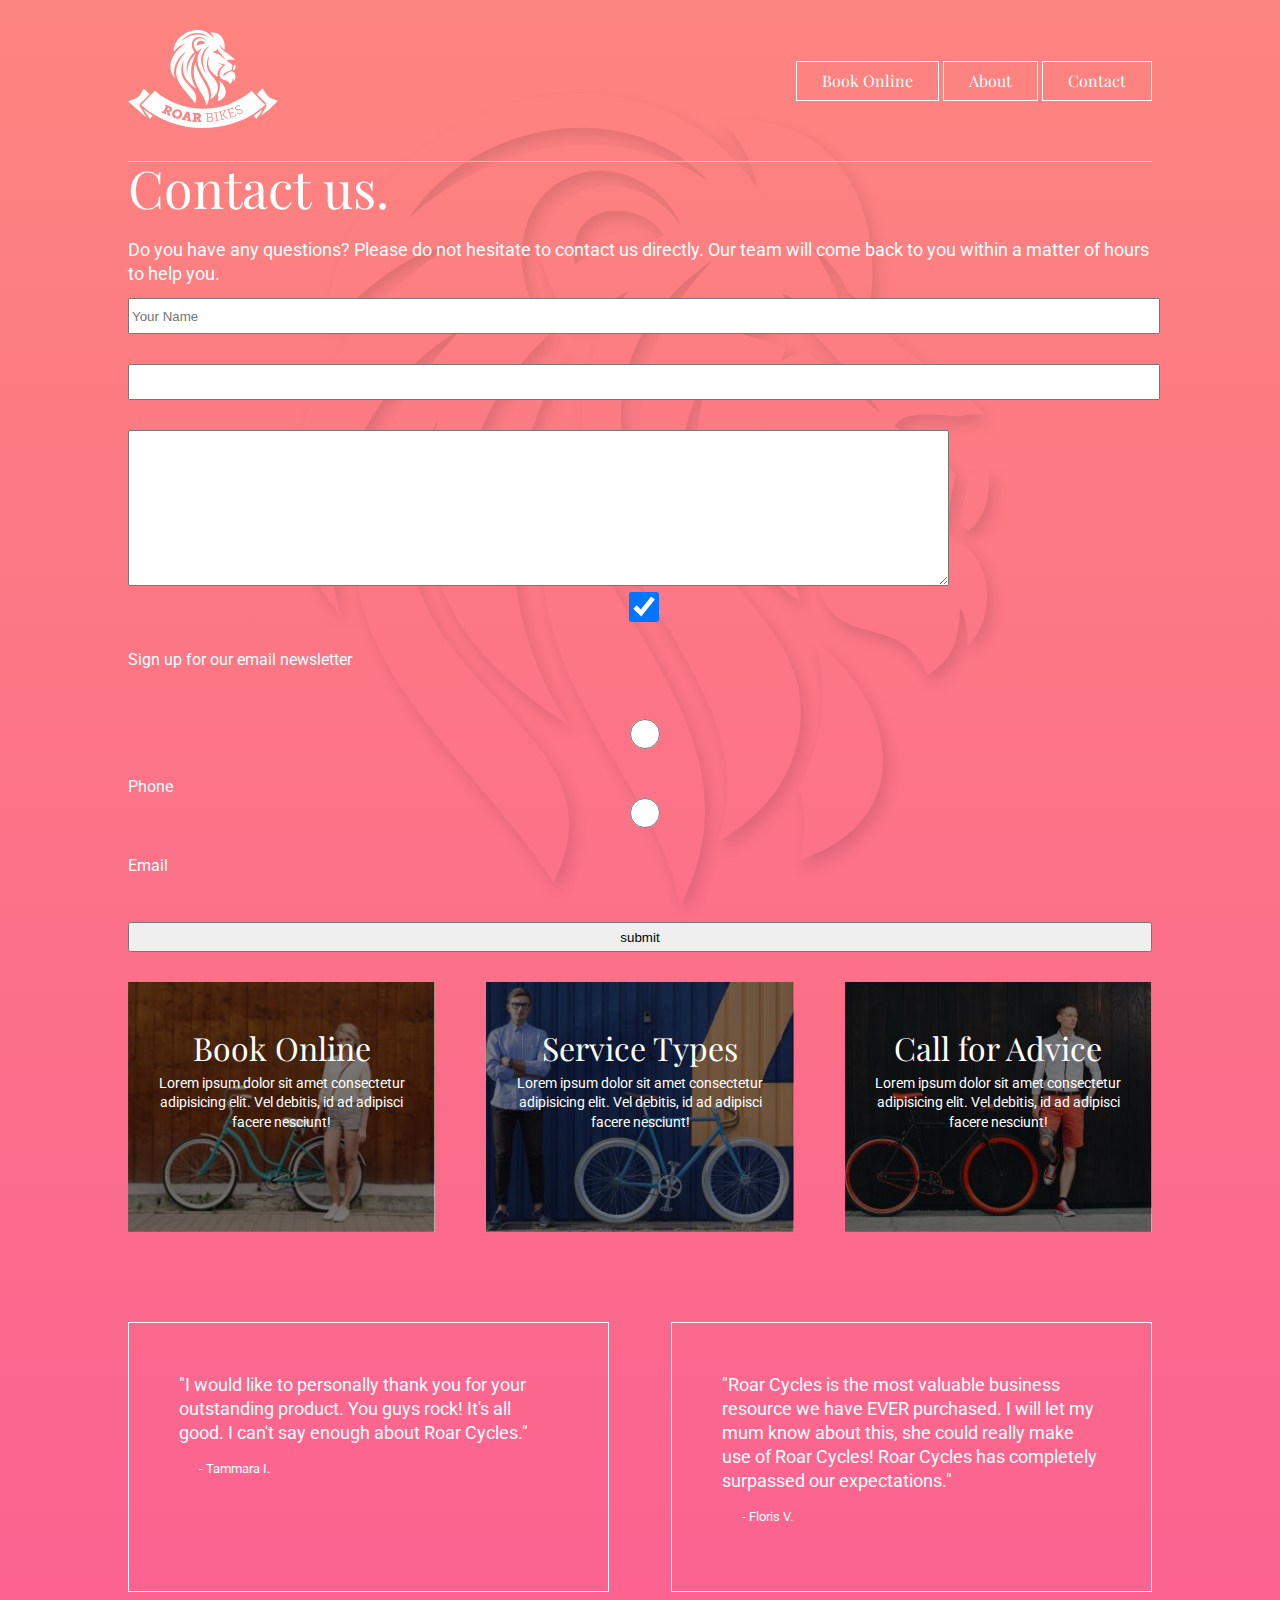
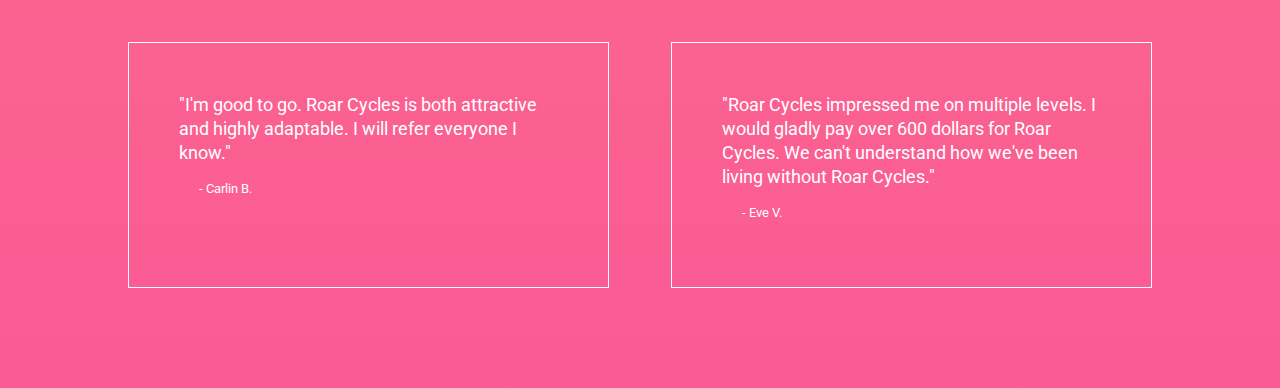
==== contact-us.html @ 0a33a4aa "first commit" ====
<!DOCTYPE html>
<html lang="en">
<head>
    <meta charset="UTF-8">
    <meta name="viewport" content="width=device-width, initial-scale=1.0">
    <meta http-equiv="X-UA-Compatible" content="ie=edge">
    <title>Mobile bike repairs anywhere in greater Dublin, Ireland.</title>
    <link rel="stylesheet" href="cssreset-meyers.css">
    <link rel="stylesheet" href="style.css">
    <link href="https://fonts.googleapis.com/css?family=Playfair+Display|Roboto:300" 
    rel="stylesheet">
    <link rel="stylesheet" href="https://use.fontawesome.com/releases/v5.8.1/css/all.css" integrity="sha384-50oBUHEmvpQ+1lW4y57PTFmhCaXp0ML5d60M1M7uH2+nqUivzIebhndOJK28anvf" crossorigin="anonymous">
</head>
<body>

    <div class="container">

        <header>
            <div class="logo">
                <a href="index.html">
                    <img src="images/logo-roar-bikes.svg" alt="Roar Bike Servicing Logo">
                </a>
            </div>
            <nav>
                <div class="navButton">
                    <a href="#">Book Online</a>

                        <div class="dropdown">
                            <a href="#" class="navButton">Onsite Service</a>
                            <a href="#" class="navButton">Parts Delivery</a>
                            <a href="#" class="navButton">Request Callback</a>   
                        </div>
            
                </div>
                <div class="navButton">
                    <a href="#">About</a>
                </div>    
                <div class="navButton">
                    <a href="contact-us.html">Contact</a>
                </div>
            </nav>

        </header>
        <div class="hero">
            <div class=".hero-box1">
                <h1>Contact us.</h1>
                <p>Do you have any questions? Please do not hesitate to contact us directly. Our team will come back to you within a matter of hours to help you.</p>
                <form action="mail.php" method="post">
                    <input type="text" id="name" name="name" placeholder="Your Name">
                    <input type="text" id="email" name="email">
                    <textarea name="message" id="message" cols="100" rows="10" maxlength="10"></textarea>
                    <input type="checkbox" id="newsletter" name="newsletter" value="yes-please" checked>
                    <label for="newsletter">Sign up for our email newsletter</label>
                    <br/><br/><br/><br/>
                    <input type="radio" name="contact-pref" id="Phone" value="Email">
                    <label for="Phone">Phone</label>
                    <input type="radio" name="contact-pref" id="Email" value="Phone">
                    <label for="Email">Email</label>
                    <br/><br/><br/><br/>
                    <input type="submit" value="submit">
                </form>
            </div>
        </div>

            <div class="cards">

            <div class="card1">
                <a href="#">
                    <i class="fas fa-bicycle"></i>
                    <h2>Book Online</h2>
                    <p>Lorem ipsum dolor sit amet consectetur adipisicing elit. Vel debitis, id ad adipisci facere nesciunt!</p>
                </a>
            </div>

            <div class="card2">
                <a href="#">
                    <i class="fas fa-cogs"></i>
                    <h2>Service Types</h2>
                    <p>Lorem ipsum dolor sit amet consectetur adipisicing elit. Vel debitis, id ad adipisci facere nesciunt!</p>
                </a>
            </div>

            <div class="card3">
                <a href="#">
                    <i class="fas fa-phone"></i>
                    <h2>Call for Advice</h2>
                    <p>Lorem ipsum dolor sit amet consectetur adipisicing elit. Vel debitis, id ad adipisci facere nesciunt!</p>
                </a>
            </div>

        </div>





        <div class="testimonials">
            <div class="tbox">
                <p>"I would like to personally thank you for your outstanding product. You guys rock! It's all good. I can't say enough about Roar Cycles."</p>
                <p>- Tammara I.</p>
            </div>
            <div class="tbox">
                <p>"Roar Cycles is the most valuable business resource we have EVER purchased. I will let my mum know about this, she could really make use of Roar Cycles! Roar Cycles has completely surpassed our expectations."</p>
                <p>- Floris V.</p>
            </div>
            <div class="tbox">
                <p>"I'm good to go. Roar Cycles is both attractive and highly adaptable. I will refer everyone I know."</p>
                <p>- Carlin B.</p>
            </div>
            <div class="tbox">
                <p>"Roar Cycles impressed me on multiple levels. I would gladly pay over 600 dollars for Roar Cycles. We can't understand how we've been living without Roar Cycles."</p>
                <p>- Eve V.</p>
            </div>
        </div>

    </div>
    
</body>
</html>
---- cssreset-meyers.css ----
/* http://meyerweb.com/eric/tools/css/reset/ 
   v2.0 | 20110126
   License: none (public domain)
*/

html, body, div, span, applet, object, iframe,
h1, h2, h3, h4, h5, h6, p, blockquote, pre,
a, abbr, acronym, address, big, cite, code,
del, dfn, em, img, ins, kbd, q, s, samp,
small, strike, strong, sub, sup, tt, var,
b, u, i, center,
dl, dt, dd, ol, ul, li,
fieldset, form, label, legend,
table, caption, tbody, tfoot, thead, tr, th, td,
article, aside, canvas, details, embed, 
figure, figcaption, footer, header, hgroup, 
menu, nav, output, ruby, section, summary,
time, mark, audio, video {
	margin: 0;
	padding: 0;
	border: 0;
	font-size: 100%;
	font: inherit;
	vertical-align: baseline;
}
/* HTML5 display-role reset for older browsers */
article, aside, details, figcaption, figure, 
footer, header, hgroup, menu, nav, section {
	display: block;
}
body {
	line-height: 1;
}
ol, ul {
	list-style: none;
}
blockquote, q {
	quotes: none;
}
blockquote:before, blockquote:after,
q:before, q:after {
	content: '';
	content: none;
}
table {
	border-collapse: collapse;
	border-spacing: 0;
}
---- style.css ----
html {
    background-image: linear-gradient(#fc5d55c1, #fa4084dc);
}

body {
    font-family: Arial, Helvetica, sans-serif;
    color: #ffffff;
    font-family: 'Roboto', sans-serif;
    padding-bottom: 100px;
    background-image: url(images/image-lion-background.png);
    background-repeat: no-repeat;
    background-position: top center;
}

.container {
    width: 1024px;
    min-height: 500px;
    margin-left: auto;
    margin-right: auto;
}
.logo
    {
    flex: 1;
}

nav {
    flex: 2;
    text-align: right;
}

nav a.navButton {
    margin-left: 30px;
}

.navButton a {
    text-decoration: none;
    color: white;
}

.dropdown {
    display: none;
    position: absolute;
    z-index: 1;
    text-align: center;
    padding-top: 20px;
}

.dropdown .navButton {
    margin-bottom: 8px;
    min-width: 140px;
}

.navButton:hover .dropdown {
    display: block;
}


header {
    display: flex;
    align-items: center;
    padding-top: 30px;
    padding-bottom: 30px;
    border-bottom: 1px solid lightgray;
}


.hero {
    min-height: 450px;
    display: flex;
    align-items: center;
}
.cards {
    display: flex;
    justify-content: space-between;
    /* Align Center is added later in the course. */
    text-align: center; 
}

.card1 {
    min-height: 250px;
    width: 30%;
    background-image: url(images/image-background-card1.jpg);
    background-size: cover;
    background-position: bottom;
    box-sizing: border-box;
}

.card2 {
    min-height: 250px;
    width: 30%;
    background-image: url(images/image-background-card2.jpg);
    background-size: cover;
    background-position: bottom;
    box-sizing: border-box;
}

.card3 {
    min-height: 250px;
    width: 30%;
    background-image: url(images/image-background-card3.jpg);
    background-size: cover;
    background-position: bottom;
    box-sizing: border-box;
}

.hero-box1 {
    flex: 2;
}

.hero-box2 {
    flex: 1;
}


h1 {
    font-family: 'Playfair Display', serif;
    font-size: 3.25rem;
    margin-bottom: 1.5rem;
}

p {
    font-size: 1.125rem;
    line-height: 1.5rem;
    margin-bottom: 0.75rem;
}

.hero-box1 p {
    padding-right: 100px;
}

.mybutton {
    text-decoration: none;
    background-color: white;
    color: #FA4083;
    font-family: 'Playfair Display', serif;
    padding-left: 25px;
    padding-right: 25px;
    padding-top: 11px;
    padding-bottom: 11px;
    display: inline-block;
    border-radius: 2px;
    box-shadow: 0px 1px 1px rgba(0, 0, 0, .5);
}

.hero-box1 a.mybutton {
    margin-top: 20px;
}

.mybutton:hover {
    background-color: rgb(0, 255, 149);
    transition-duration: 1s;

}

.navButton {
    text-decoration: none;
    color: white;
    font-family: 'Playfair Display', serif;
    padding-left: 25px;
    padding-right: 25px;
    padding-top: 11px;
    padding-bottom: 11px;
    display: inline-block;
    border-style: solid;
    border-width: 1px;
    position: relative;
}



.testimonials {
    display: flex;
    flex-wrap: wrap;
    justify-content: space-between;
    margin-top: 40px;
}

.tbox {
    width: 37%;
    padding: 50px;
    border-style: solid;
    border-width: 1px;
    margin-top: 50px;    
}

.tbox :last-child {
    font-size: .8em;
    padding-left: 20px;
  }
  
h2 {
    font-family: 'Playfair Display', serif;
    font-size: 2rem;
    margin-top: 20px;
    margin-bottom: 10px;
}

.cards p {
    font-size: 0.875rem;
    line-height: 1.2rem;

}

.cards a {
    color: white;
    text-decoration: none;
}

i {
    font-size: 80px;
}

.card1, .card2, .card3 {
    padding: 30px;
}

input {
    width: 100%;
    height: 30px;
    margin-bottom: 30px;
  }
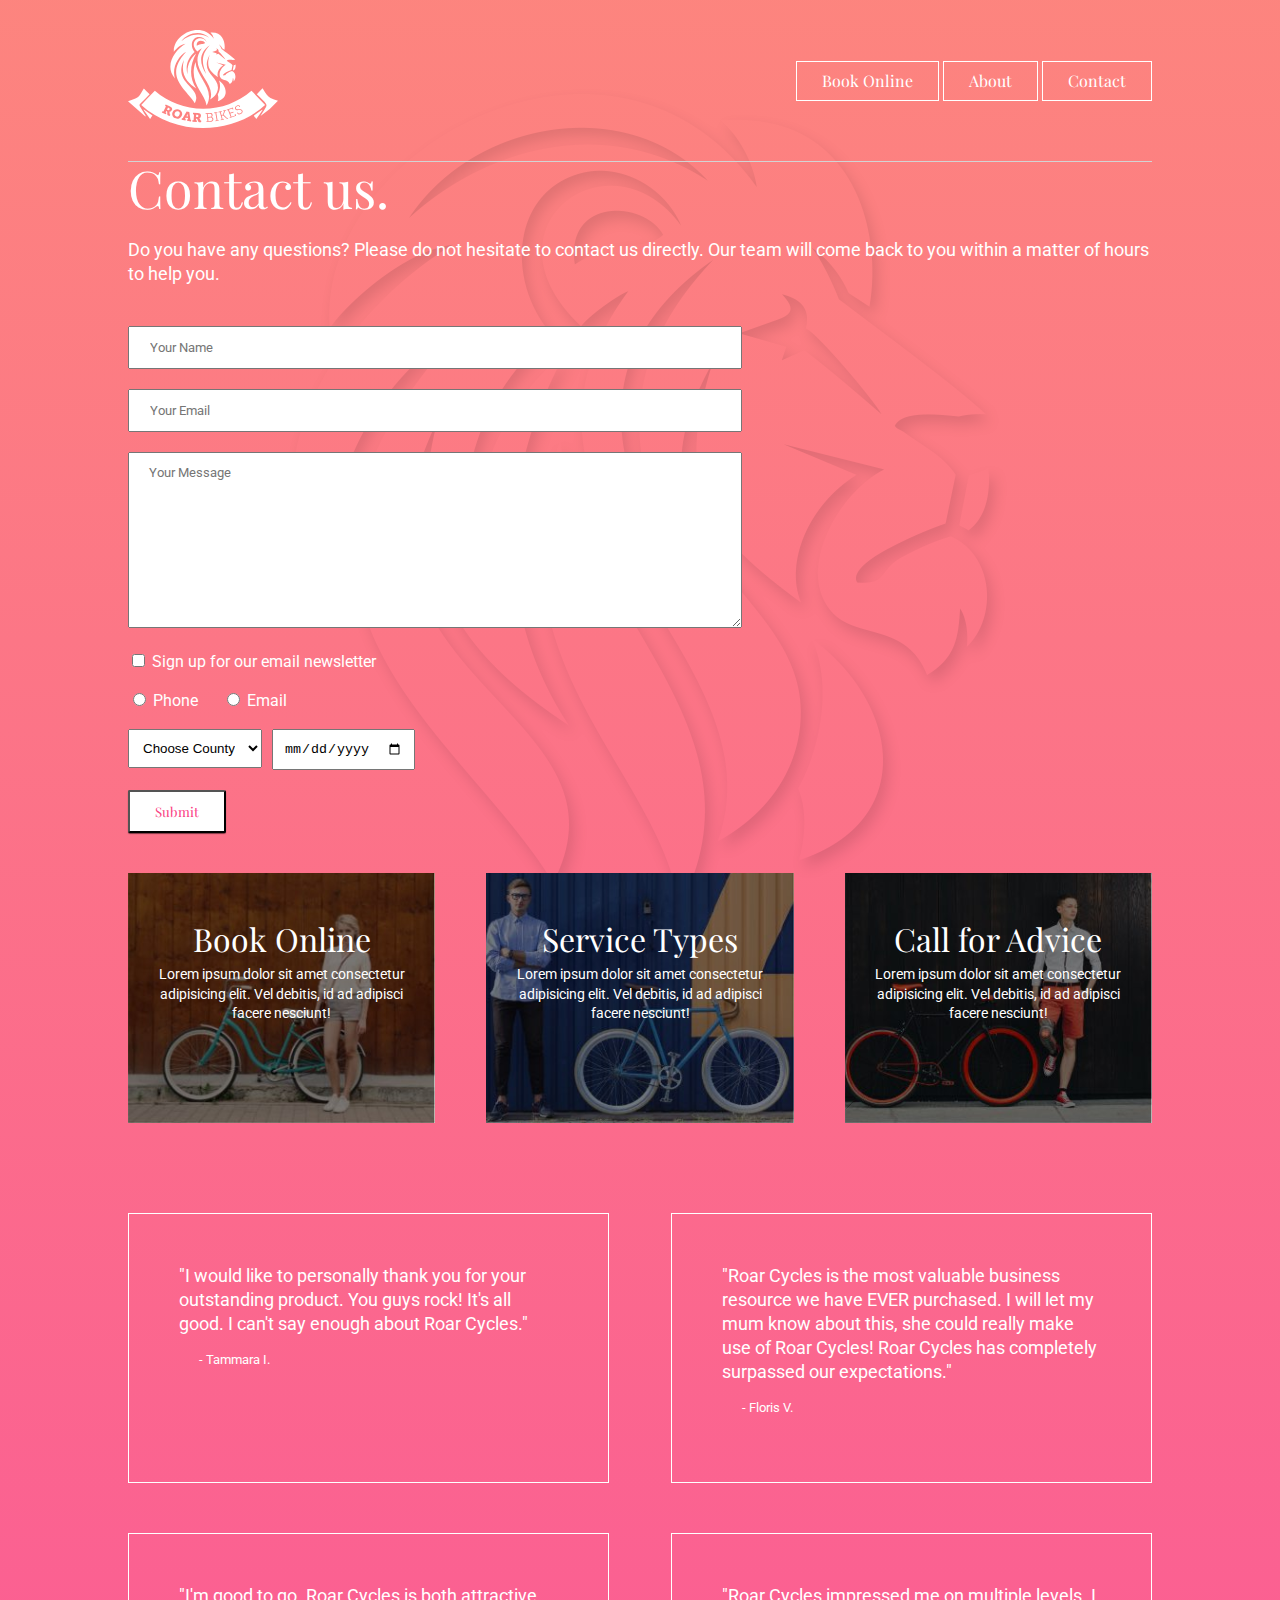
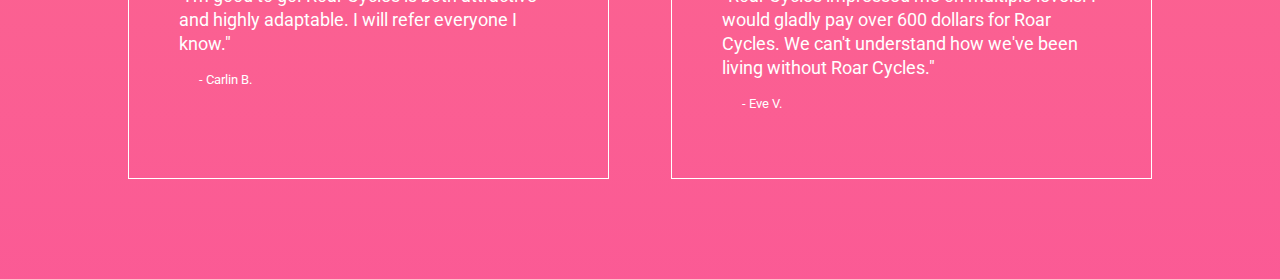
==== commit cf88e080: "style form" ====
--- a/contact-us.html
+++ b/contact-us.html
@@ -46,18 +46,40 @@
                 <h1>Contact us.</h1>
                 <p>Do you have any questions? Please do not hesitate to contact us directly. Our team will come back to you within a matter of hours to help you.</p>
                 <form action="mail.php" method="post">
+                    
+                    <div class="inputwrapper">
                     <input type="text" id="name" name="name" placeholder="Your Name">
-                    <input type="text" id="email" name="email">
-                    <textarea name="message" id="message" cols="100" rows="10" maxlength="10"></textarea>
-                    <input type="checkbox" id="newsletter" name="newsletter" value="yes-please" checked>
-                    <label for="newsletter">Sign up for our email newsletter</label>
-                    <br/><br/><br/><br/>
-                    <input type="radio" name="contact-pref" id="Phone" value="Email">
-                    <label for="Phone">Phone</label>
-                    <input type="radio" name="contact-pref" id="Email" value="Phone">
-                    <label for="Email">Email</label>
-                    <br/><br/><br/><br/>
-                    <input type="submit" value="submit">
+                    </div>
+                    <div class="inputwrapper">
+                    <input type="text" id="email" name="email" placeholder="Your Email">
+                    </div>
+                    <div class="inputwrapper">
+                    <textarea name="message" id="message" placeholder="Your Message" cols="100" rows="10" maxlength="10" ></textarea>
+                    </div>
+                    <div class="inputwrapper">
+                        <input type="checkbox" id="emailsub" name="emailsub" value="yes-please-checked">
+                        <label for="emailsub">Sign up for our email newsletter</label>
+                        
+                    </div>
+
+                    <div class="inputwrapper">
+                        <input type="radio" name="contact-pref" id="phone" value="phone">
+                        <label for="Phone" class="margin-a">Phone</label>
+                        <input type="radio" name="contact-pref" id="email2" value="email">
+                        <label for="email2">Email</label>
+                    </div>
+                    <div class="inputwrapper">
+                    <select name="county" id="county">
+                        <option value="Not-Chosen">Choose County</option>
+                        <option value="Limerick">Limerick</option>
+                        <option value="Galway">Galway</option> 
+                        <option value="Dublin">Dublin</option>
+                        <input type="date" name="date" id="date">
+                    </select>
+                    </div>
+                    <input type="submit" value="Submit" class="mybutton ">
+
+
                 </form>
             </div>
         </div>
--- a/style.css
+++ b/style.css
@@ -214,8 +214,28 @@
     padding: 30px;
 }
 
-input {
-    width: 100%;
-    height: 30px;
-    margin-bottom: 30px;
-  }+ 
+form{
+     margin: 40px 0;
+}
+.inputwrapper{
+     margin-bottom: 20px; 
+}
+input[type=text], input[type=email], textarea{
+    padding: 12px 20px;
+    width: 60%;
+    font-family: 'Roboto', sans-serif;
+    box-sizing: border-box;
+   }
+   .margin-a{
+    margin-right: 20px;
+   }
+ 
+   select{
+    margin-right: 10px;
+     padding: 10px;
+   }
+   input[type=date]{
+    padding: 10px;
+    
+   }